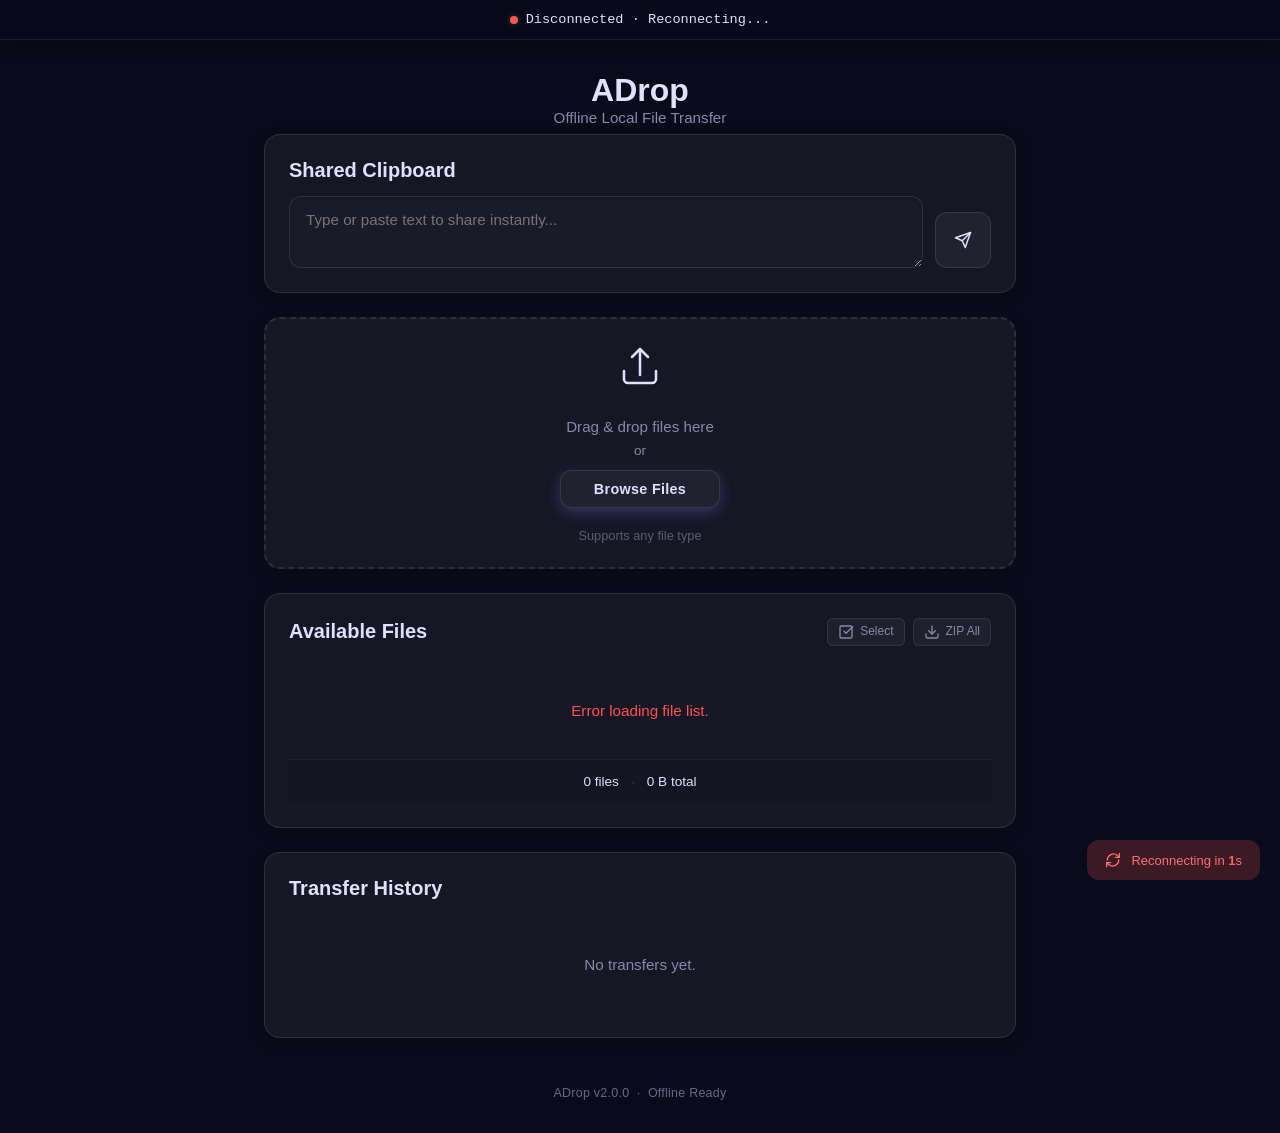
==== static/index.html @ 16bbd631 "🚀 ADrop v2.0.0 — Offline Local File Transfer Features: QR Code Connect, Smart Clipboard, Media Previ" ====
<!DOCTYPE html>
<html lang="en">
<head>
    <meta charset="UTF-8">
    <meta name="viewport" content="width=device-width, initial-scale=1.0, user-scalable=no">
    <meta name="description" content="Ultra-lightweight offline local file sharing between mobile and PC via Hotspot or USB Tethering.">
    <meta name="theme-color" content="#0a0a1a">
    <meta name="color-scheme" content="dark">
    <!-- V2 PWA Meta Tags (Task 3) -->
    <meta name="mobile-web-app-capable" content="yes">
    <meta name="apple-mobile-web-app-capable" content="yes">
    <meta name="apple-mobile-web-app-status-bar-style" content="black-translucent">
    <meta name="apple-mobile-web-app-title" content="ADrop">
    <link rel="icon" type="image/x-icon" href="/favicon.ico?v=2">
    <link rel="shortcut icon" type="image/x-icon" href="/favicon.ico?v=2">
    <link rel="icon" type="image/png" sizes="32x32" href="/static/logo.png?v=2">
    <link rel="manifest" href="/static/manifest.json">
    <link rel="apple-touch-icon" href="/static/logo.png?v=2">
    <title>ADrop - Offline File Transfer</title>
    <link rel="stylesheet" href="/static/style.css">
</head>
<body>

    <!-- Connection Status Bar -->
    <header class="status-bar" id="status-bar" role="status" aria-live="polite">
        <div class="status-bar-inner">
            <span class="status-dot" id="status-dot" aria-hidden="true"></span>
            <span class="status-text" id="status-text">Connecting...</span>
        </div>
    </header>

    <!-- Main Content -->
    <main class="container">

        <section class="header" aria-label="Application header">
            <h1 id="logo" style="cursor: pointer; user-select: none;">ADrop</h1>
            <p class="subtitle">Offline Local File Transfer</p>
        </section>

        <!-- Connection Card -->
        <section class="glass-card connection-card" id="connection-card" aria-label="Connection Info">
            <div class="connection-layout">
                <div class="qr-code-wrapper">
                    <img id="qr-code-img" src="/qr" alt="Scan to connect" class="qr-code-image">
                </div>
                <div class="connection-text-wrapper">
                    <h2>Connect Your Devices</h2>
                    <p class="connection-desc">Scan the QR code or enter the URL below on your mobile browser:</p>
                    <div class="connection-url-container">
                        <span class="connection-url" id="connection-url-text">Detecting IP...</span>
                        <button type="button" class="inline-copy-btn" id="copy-url-btn" title="Copy connection URL" aria-label="Copy connection URL">
                            <svg width="13" height="13" viewBox="0 0 24 24" fill="none" stroke="currentColor" stroke-width="2.5" stroke-linecap="round" stroke-linejoin="round"><rect width="14" height="14" x="8" y="8" rx="2" ry="2"/><path d="M4 16c-1.1 0-2-.9-2-2V4c0-1.1.9-2 2-2h10c1.1 0 2 .9 2 2"/></svg>
                            Copy
                        </button>
                    </div>
                </div>
            </div>
        </section>

        <!-- Clipboard Sharing Card -->
        <section class="glass-card clipboard-card" aria-label="Clipboard Sharing">
            <h2>Shared Clipboard</h2>
            <div class="clipboard-input-wrapper">
                <textarea id="clipboard-textarea" placeholder="Type or paste text to share instantly..."></textarea>
                <button id="clipboard-share-btn" class="glass-btn primary-btn" title="Share Text">
                    <svg width="18" height="18" viewBox="0 0 24 24" fill="none" stroke="currentColor" stroke-width="2" stroke-linecap="round" stroke-linejoin="round" class="lucide lucide-send"><line x1="22" y1="2" x2="11" y2="13"/><polygon points="22 2 15 22 11 13 2 9 22 2"/></svg>
                </button>
            </div>
            
            <!-- Shared Content Display -->
            <div id="shared-text-display-container" class="shared-text-container hidden">
                <div class="shared-text-header">
                    <span class="shared-text-title">Shared Text</span>
                    <div class="shared-text-actions">
                        <button id="clipboard-copy-btn" class="glass-btn secondary-btn compact-btn" title="Copy text to clipboard">
                            <svg width="14" height="14" viewBox="0 0 24 24" fill="none" stroke="currentColor" stroke-width="2" stroke-linecap="round" stroke-linejoin="round" class="lucide lucide-copy"><rect width="14" height="14" x="8" y="8" rx="2" ry="2"/><path d="M4 16c-1.1 0-2-.9-2-2V4c0-1.1.9-2 2-2h10c1.1 0 2 .9 2 2"/></svg> Copy
                        </button>
                        <button id="clipboard-clear-btn" class="glass-btn danger-btn compact-btn" title="Clear shared text">
                            <svg width="14" height="14" viewBox="0 0 24 24" fill="none" stroke="currentColor" stroke-width="2" stroke-linecap="round" stroke-linejoin="round" class="lucide lucide-trash-2"><path d="M3 6h18"/><path d="M19 6v14c0 1-1 2-2 2H7c-1 0-2-1-2-2V6"/><path d="M8 6V4c0-1 1-2 2-2h4c1 0 2 1 2 2v2"/><line x1="10" x2="10" y1="11" y2="17"/><line x1="14" x2="14" y1="11" y2="17"/></svg> Clear
                        </button>
                    </div>
                </div>
                <!-- Large text warning notice card -->
                <div id="clipboard-warning-card" class="warning-card hidden">
                    <svg width="20" height="20" viewBox="0 0 24 24" fill="none" stroke="currentColor" stroke-width="2.2" stroke-linecap="round" stroke-linejoin="round" class="warning-icon"><path d="m21.73 18-8-14a2 2 0 0 0-3.48 0l-8 14A2 2 0 0 0 4 21h16a2 2 0 0 0 1.73-3Z"/><line x1="12" y1="9" x2="12" y2="13"/><line x1="12" y1="17" x2="12.01" y2="17"/></svg>
                    <div class="warning-info">
                        <h4>Large Text Stream Guard</h4>
                        <p>This payload exceeds 50,000 characters. To prevent browser memory lag, text rendering has been paused.</p>
                        <div class="warning-actions">
                            <button id="clipboard-download-btn" class="glass-btn danger-btn">Download .txt</button>
                            <button id="clipboard-copy-anyway-btn" class="glass-btn secondary-btn">Copy Anyway</button>
                        </div>
                    </div>
                </div>
                <!-- Raw text display element -->
                <pre id="shared-text-content" class="shared-text-raw"></pre>
                
                <!-- Smart Chips Container -->
                <div id="smart-chips-container" class="smart-chips-wrapper hidden">
                    <span class="chips-title">Smart Actions:</span>
                    <div id="smart-chips-list" class="smart-chips-list"></div>
                </div>
            </div>
        </section>

        <!-- Upload Zone -->
        <section class="glass-card upload-zone" id="upload-zone"
                 role="button" tabindex="0"
                 aria-label="File upload area. Click or drag files here to upload.">
            <input type="file" id="file-input" class="hidden" multiple
                   aria-hidden="true" tabindex="-1">
            <div class="upload-icon" id="upload-icon" aria-hidden="true">
                <svg width="48" height="48" viewBox="0 0 48 48" fill="none" xmlns="http://www.w3.org/2000/svg">
                    <path d="M24 6L24 32" stroke="currentColor" stroke-width="2.5" stroke-linecap="round"/>
                    <path d="M16 14L24 6L32 14" stroke="currentColor" stroke-width="2.5" stroke-linecap="round" stroke-linejoin="round"/>
                    <path d="M8 28V36C8 38.2091 9.79086 40 12 40H36C38.2091 40 40 38.2091 40 36V28" stroke="currentColor" stroke-width="2.5" stroke-linecap="round"/>
                </svg>
            </div>
            <p class="upload-text" id="upload-text">Drag &amp; drop files here</p>
            <p class="upload-hint">or</p>
            <button type="button" class="glass-btn primary-btn upload-btn" id="browse-btn">Browse Files</button>
            <p class="upload-meta">Supports any file type</p>
        </section>

        <!-- Transfer Progress -->
        <section class="glass-card progress-section" id="progress-section"
                 role="progressbar" aria-label="File transfer progress"
                 aria-valuemin="0" aria-valuemax="100" aria-valuenow="0">
            <div class="progress-header">
                <span class="progress-filename" id="progress-filename">--</span>
                <span class="progress-percent" id="progress-percent">0%</span>
            </div>
            <div class="progress-bar-track">
                <div class="progress-bar-fill" id="progress-bar-fill"></div>
            </div>
            <div class="progress-stats">
                <span class="progress-stat" id="progress-transferred">0 B / 0 B</span>
                <span class="progress-stat-separator" aria-hidden="true"></span>
                <span class="progress-stat" id="progress-speed">--</span>
                <span class="progress-stat-separator" aria-hidden="true"></span>
                <span class="progress-stat" id="progress-eta">--</span>
            </div>
        </section>

        <!-- File Directory Table -->
        <section class="glass-card file-table-section" aria-label="Available files for download">
            <div class="file-table-header">
                <h2>Available Files</h2>
                <div class="file-table-actions">
                    <!-- Task 10: Multi-select toggle -->
                    <button type="button" class="glass-btn secondary-btn compact-btn" id="select-toggle-btn" title="Select multiple files">
                        <svg width="16" height="16" viewBox="0 0 24 24" fill="none" stroke="currentColor" stroke-width="2" stroke-linecap="round" stroke-linejoin="round"><rect x="3" y="3" width="18" height="18" rx="2"/><polyline points="9 11 12 14 22 4"/></svg>
                        Select
                    </button>
                    <!-- Task 9: Download All button -->
                    <button type="button" class="glass-btn secondary-btn compact-btn" id="download-all-btn" title="Download all files as ZIP">
                        <svg width="16" height="16" viewBox="0 0 24 24" fill="none" stroke="currentColor" stroke-width="2" stroke-linecap="round" stroke-linejoin="round"><path d="M21 15v4a2 2 0 0 1-2 2H5a2 2 0 0 1-2-2v-4"/><polyline points="7 10 12 15 17 10"/><line x1="12" x2="12" y1="15" y2="3"/></svg>
                        ZIP All
                    </button>
                </div>
            </div>
            <!-- Task 10: Multi-select action bar (hidden until active) -->
            <div class="multi-select-bar hidden" id="multi-select-bar">
                <span id="select-count-label">0 selected</span>
                <div class="multi-select-actions">
                    <button type="button" class="glass-btn secondary-btn compact-btn" id="select-all-btn">Select All</button>
                    <button type="button" class="glass-btn danger-btn compact-btn" id="delete-selected-btn">
                        <svg width="14" height="14" viewBox="0 0 24 24" fill="none" stroke="currentColor" stroke-width="2" stroke-linecap="round" stroke-linejoin="round"><path d="M3 6h18"/><path d="M19 6v14c0 1-1 2-2 2H7c-1 0-2-1-2-2V6"/><path d="M8 6V4c0-1 1-2 2-2h4c1 0 2 1 2 2v2"/></svg>
                        Delete Selected
                    </button>
                </div>
            </div>
            <ul class="file-list" id="file-list" role="list">
                <!-- V2: Skeleton loading placeholders (shown during initial load) -->
                <li class="file-item skeleton-item" aria-hidden="true">
                    <span class="file-icon skeleton-box"></span>
                    <div class="file-info"><span class="skeleton-line skeleton-line-long"></span><span class="skeleton-line skeleton-line-short"></span></div>
                    <span class="file-actions"><span class="skeleton-box skeleton-btn"></span><span class="skeleton-box skeleton-btn"></span></span>
                </li>
                <li class="file-item skeleton-item" aria-hidden="true">
                    <span class="file-icon skeleton-box"></span>
                    <div class="file-info"><span class="skeleton-line skeleton-line-long"></span><span class="skeleton-line skeleton-line-short"></span></div>
                    <span class="file-actions"><span class="skeleton-box skeleton-btn"></span><span class="skeleton-box skeleton-btn"></span></span>
                </li>
                <li class="file-item skeleton-item" aria-hidden="true">
                    <span class="file-icon skeleton-box"></span>
                    <div class="file-info"><span class="skeleton-line skeleton-line-long"></span><span class="skeleton-line skeleton-line-short"></span></div>
                    <span class="file-actions"><span class="skeleton-box skeleton-btn"></span><span class="skeleton-box skeleton-btn"></span></span>
                </li>
            </ul>
            <div class="file-list-footer" id="file-list-footer">
                <span id="file-count">0 files</span>
                <span class="footer-separator" aria-hidden="true"></span>
                <span id="file-total-size">0 B total</span>
            </div>
        </section>

        <!-- V2 Phase 4: Transfer History Dashboard (Task 8) -->
        <section class="glass-card transfer-history-section" aria-label="Transfer History">
            <div class="file-table-header">
                <h2>Transfer History</h2>
                <button type="button" class="glass-btn secondary-btn compact-btn hidden" id="clear-history-btn" title="Clear all transfer history">
                    Clear
                </button>
            </div>
            <ul class="history-list" id="transfer-history-list">
                <li class="empty-msg">No transfers yet.</li>
            </ul>
        </section>

        <footer class="footer">
            <p class="footer-text">ADrop v2.0.0 &nbsp;·&nbsp; Offline Ready</p>
        </footer>

    </main>

    <!-- Custom Confirm Modal -->
    <div id="confirm-modal" class="modal-overlay" role="dialog" aria-modal="true" aria-labelledby="confirm-title" aria-describedby="confirm-message">
        <div class="modal-content glass-card">
            <h3 id="confirm-title" class="modal-title">Confirm Action</h3>
            <p id="confirm-message" class="modal-message">Are you sure you want to proceed?</p>
            <div class="modal-actions">
                <button id="confirm-cancel" class="glass-btn secondary-btn">Cancel</button>
                <button id="confirm-ok" class="glass-btn danger-btn">Confirm</button>
            </div>
        </div>
    </div>

    <!-- V2 Phase 3: File Preview Modal (Tasks 4, 5, 6) -->
    <div id="preview-modal" class="modal-overlay" role="dialog" aria-modal="true" aria-labelledby="preview-title">
        <div class="modal-content glass-card preview-card">
            <div class="preview-header">
                <span class="preview-filename" id="preview-title">--</span>
                <div class="preview-header-actions">
                    <button id="preview-download-btn" class="glass-btn secondary-btn compact-btn" title="Download file">
                        <svg width="14" height="14" viewBox="0 0 24 24" fill="none" stroke="currentColor" stroke-width="2" stroke-linecap="round" stroke-linejoin="round"><path d="M21 15v4a2 2 0 0 1-2 2H5a2 2 0 0 1-2-2v-4"/><polyline points="7 10 12 15 17 10"/><line x1="12" x2="12" y1="15" y2="3"/></svg>
                        Download
                    </button>
                    <button id="preview-close-btn" class="glass-btn secondary-btn compact-btn" aria-label="Close preview">
                        <svg width="16" height="16" viewBox="0 0 24 24" fill="none" stroke="currentColor" stroke-width="2" stroke-linecap="round" stroke-linejoin="round"><line x1="18" y1="6" x2="6" y2="18"/><line x1="6" y1="6" x2="18" y2="18"/></svg>
                    </button>
                </div>
            </div>
            <div class="preview-body" id="preview-body">
                <!-- Content injected by JS depending on file type -->
            </div>
        </div>
    </div>

    <!-- Developer Credit Modal (Easter Egg) -->
    <div id="credits-modal" class="modal-overlay" role="dialog" aria-modal="true" aria-labelledby="credits-title" aria-describedby="credits-desc">
        <div class="modal-content glass-card credits-card">
            <button type="button" id="credits-close" class="credits-close-btn" aria-label="Close" title="Close modal">
                <svg width="14" height="14" viewBox="0 0 24 24" fill="none" stroke="currentColor" stroke-width="2.5" stroke-linecap="round" stroke-linejoin="round"><line x1="18" y1="6" x2="6" y2="18"/><line x1="6" y1="6" x2="18" y2="18"/></svg>
            </button>
            <div class="credits-header">
                <div class="credits-logo-wrapper">
                    <img src="/static/logo.png?v=2" class="credits-logo-img" alt="ADrop Logo">
                </div>
                <h3 id="credits-title" class="modal-title credits-modal-title">System Diagnostics</h3>
                <span class="credits-version-tag">ADrop Core Engine</span>
            </div>
            
            <div class="metrics-grid" id="credits-desc">
                <div class="metric-item">
                    <span class="metric-label">Server Port</span>
                    <span class="metric-value" id="term-port">8080</span>
                </div>
                <div class="metric-item">
                    <span class="metric-label">Engine State</span>
                    <span class="metric-value" id="term-stream">Ready</span>
                </div>
                <div class="metric-item">
                    <span class="metric-label">Active Sharing</span>
                    <span class="metric-value" id="term-active">0 Streams</span>
                </div>
                <div class="metric-item">
                    <span class="metric-label">Device Link</span>
                    <span class="metric-value" id="term-ws">Connected</span>
                </div>
            </div>
            
            <div class="developer-profile-card">
                <span class="developer-label">DESIGNED &amp; DEVELOPED BY</span>
                <div class="developer-identity">
                    <span class="developer-name">Aman</span>
                </div>
                
                <div class="credits-socials">
                    <a href="https://github.com/BeginnerAman" target="_blank" rel="noopener noreferrer" class="social-icon" title="GitHub (BeginnerAman)">
                        <svg width="18" height="18" viewBox="0 0 24 24" fill="none" stroke="currentColor" stroke-width="2" stroke-linecap="round" stroke-linejoin="round" class="lucide lucide-github"><path d="M15 22v-4a4.8 4.8 0 0 0-1-3.5c3 0 6-2 6-5.5.08-1.25-.27-2.48-1-3.5.28-1.15.28-2.35 0-3.5 0 0-1 0-3 1.5-2.64-.5-5.36-.5-8 0C6 2 5 2 5 2c-.3 1.15-.3 2.35 0 3.5A5.403 5.403 0 0 0 4 9c0 3.5 3 5.5 6 5.5-.39.49-.68 1.05-.85 1.65-.17.6-.22 1.23-.15 1.85v4"/><path d="M9 18c-4.51 2-5-2-7-2"/></svg>
                    </a>
                    <a href="https://www.linkedin.com/in/amanv-data" target="_blank" rel="noopener noreferrer" class="social-icon" title="LinkedIn (amanv-data)">
                        <svg width="18" height="18" viewBox="0 0 24 24" fill="none" stroke="currentColor" stroke-width="2" stroke-linecap="round" stroke-linejoin="round" class="lucide lucide-linkedin"><path d="M16 8a6 6 0 0 1 6 6v7h-4v-7a2 2 0 0 0-2-2 2 2 0 0 0-2 2v7h-4v-7a6 6 0 0 1 6-6z"/><rect width="4" height="12" x="2" y="9"/><circle cx="4" cy="4" r="2"/></svg>
                    </a>
                    <a href="https://www.instagram.com/amanvishwakarma0027" target="_blank" rel="noopener noreferrer" class="social-icon" title="Instagram (@amanvishwakarma0027)">
                        <svg width="18" height="18" viewBox="0 0 24 24" fill="none" stroke="currentColor" stroke-width="2" stroke-linecap="round" stroke-linejoin="round" class="lucide lucide-instagram"><rect width="20" height="20" x="2" y="2" rx="5" ry="5"/><path d="M16 11.37A4 4 0 1 1 12.63 8 4 4 0 0 1 16 11.37z"/><line x1="17.5" x2="17.51" y1="6.5" y2="6.5"/></svg>
                    </a>
                </div>
            </div>
        </div>
    </div>

    <script src="/static/app.js"></script>
</body>
</html>
---- static/style.css ----
:root {
    /* Background Gradient */
    --bg-primary: #0a0a1a;
    --bg-secondary: #1a1a2e;
    --bg-accent: #16213e;
    /* Glass Surfaces */
    --glass-bg: rgba(255, 255, 255, 0.05);
    --glass-border: rgba(255, 255, 255, 0.1);
    --glass-hover: rgba(255, 255, 255, 0.08);
    --glass-active: rgba(255, 255, 255, 0.12);
    /* Text */
    --text-primary: #e0e0ff;
    --text-secondary: #8888aa;
    --text-accent: #7c83ff;
    /* Status */
    --color-success: #00e676;
    --color-progress: #448aff;
    --color-error: #ff5252;
    --color-warning: #ffab40;
    /* Glow */
    --glow-primary: rgba(124, 131, 255, 0.3);
    --glow-success: rgba(0, 230, 118, 0.3);
    /* Accent (shared across themes) */
    --accent: #7c83ff;
    --accent-hover: #9399ff;
    /* Fonts */
    --font-primary: -apple-system, BlinkMacSystemFont, 'Segoe UI', Roboto, 'Helvetica Neue', Arial, sans-serif;
    --font-mono: 'SF Mono', 'Cascadia Code', 'Fira Code', 'Consolas', monospace;
}

/* Light theme + theme toggle removed per user request (dark-only) */

.header {
    position: relative;
}

/* ── V2 Phase 4 Task 3: PIN Modal ───────────────────────────── */
.pin-modal {
    z-index: 10000;  /* Above everything else */
}

.pin-card {
    max-width: 360px;
    width: 100%;
    text-align: center;
    padding: 36px 32px;
}

.pin-header {
    display: flex;
    flex-direction: column;
    align-items: center;
    gap: 12px;
    margin-bottom: 24px;
}

.pin-lock-icon {
    width: 64px;
    height: 64px;
    border-radius: 50%;
    background: rgba(124,131,255,0.12);
    border: 2px solid rgba(124,131,255,0.3);
    display: flex;
    align-items: center;
    justify-content: center;
    color: var(--accent);
}

.pin-subtitle {
    font-size: 13px;
    color: var(--text-secondary);
    line-height: 1.5;
    max-width: 260px;
}

.pin-input-group {
    display: flex;
    flex-direction: column;
    align-items: center;
    gap: 8px;
    margin-bottom: 20px;
}

.pin-input {
    width: 100%;
    padding: 12px 16px;
    background: var(--glass-bg);
    border: 1px solid var(--glass-border);
    border-radius: 12px;
    color: var(--text-primary);
    font-size: 18px;
    letter-spacing: 4px;
    text-align: center;
    outline: none;
    transition: border-color 0.2s, box-shadow 0.2s;
    font-family: var(--font-mono);
}

.pin-input:focus {
    border-color: var(--accent);
    box-shadow: 0 0 0 3px rgba(124,131,255,0.15);
}

.pin-error {
    font-size: 12px;
    color: var(--color-error);
    margin-top: 4px;
}

/* ── V2 Phase 4 Task 8: Transfer History Dashboard ──────────── */
.transfer-history-section {
    margin-top: 8px;
}

.history-list {
    list-style: none;
    padding: 0;
    margin: 0;
    display: flex;
    flex-direction: column;
    gap: 4px;
}

.history-item {
    display: flex;
    align-items: center;
    gap: 10px;
    padding: 10px 14px;
    background: var(--glass-bg);
    border: 1px solid var(--glass-border);
    border-radius: 10px;
    transition: background 0.15s;
    contain: content;
}

.history-item:hover {
    background: var(--glass-hover);
}

.history-status {
    font-size: 16px;
    flex-shrink: 0;
    line-height: 1;
}

.history-info {
    flex: 1;
    min-width: 0;
    display: flex;
    flex-direction: column;
    gap: 2px;
}

.history-name {
    font-size: 13px;
    font-weight: 600;
    color: var(--text-primary);
    white-space: nowrap;
    overflow: hidden;
    text-overflow: ellipsis;
}

.history-meta {
    font-size: 11px;
    color: var(--text-secondary);
}

.history-time {
    font-size: 11px;
    color: var(--text-secondary);
    flex-shrink: 0;
    font-family: var(--font-mono);
}

.history-delete-btn {
    background: none;
    border: none;
    cursor: pointer;
    width: 28px !important;
    height: 28px !important;
    min-width: 28px !important;
    min-height: 28px !important;
    max-height: 28px !important;
    border-radius: 50% !important;
    color: var(--text-secondary);
    display: inline-flex !important;
    align-items: center !important;
    justify-content: center !important;
    align-self: center !important;
    opacity: 0.6;
    transition: opacity 0.15s, color 0.15s, background 0.15s;
    flex-shrink: 0 !important;
    margin-left: auto;
    padding: 0 !important;
    -webkit-tap-highlight-color: transparent !important;
}

.history-delete-btn svg {
    pointer-events: none;
}

.history-delete-btn:hover, .history-delete-btn:active {
    opacity: 1;
    color: var(--color-error);
    background: rgba(255, 82, 82, 0.25) !important;
}

/* ── V2 Phase 4 Task 9: Share Button ────────────────────────── */
.share-btn {
    background: none;
    border: none;
    cursor: pointer;
    padding: 6px;
    border-radius: 6px;
    color: var(--text-accent);
    line-height: 0;
    transition: color 0.15s, background 0.15s;
}

.share-btn:hover {
    color: var(--color-progress);
    background: var(--glass-hover);
}

/* ── V2 Phase 4: Primary action button (used in PIN modal) ──── */
.primary-btn {
    background: var(--accent);
    color: #fff;
    border: none;
    padding: 12px 32px;
    border-radius: 12px;
    font-size: 15px;
    font-weight: 600;
    cursor: pointer;
    width: 100%;
    transition: background 0.2s, transform 0.1s;
}

.primary-btn:hover {
    background: var(--accent-hover);
}

.primary-btn:active {
    transform: scale(0.98);
}

.primary-btn:disabled {
    opacity: 0.6;
    cursor: not-allowed;
}

/* 1. Reset & Base */
*, *::before, *::after {
    box-sizing: border-box;
    margin: 0;
    padding: 0;
    -webkit-tap-highlight-color: transparent !important;
}

html {
    background-color: var(--bg-primary);
    scroll-behavior: smooth;
    width: 100%;
    height: 100%;
}

body {
    font-family: var(--font-primary);
    background-color: var(--bg-primary);
    color: var(--text-primary);
    min-height: 100vh;
    position: relative;
    overflow-x: hidden;
}

/* Static gradient background — no animation for zero GPU overhead */
body::before {
    content: "";
    position: fixed;
    top: 0;
    left: 0;
    width: 100vw;
    height: 120vh;
    z-index: -1;
    background: linear-gradient(135deg, var(--bg-primary) 0%, var(--bg-secondary) 50%, var(--bg-accent) 100%);
    pointer-events: none;
}

/* 2. Typography */
h1 { font-size: 2rem; font-weight: 700; }
h2 { font-size: 1.25rem; font-weight: 600; }
body { font-size: 0.95rem; font-weight: 400; }
small, .caption { font-size: 0.8rem; font-weight: 400; }
code, .mono { font-family: var(--font-mono); font-size: 0.85rem; font-weight: 400; }

/* 3. Layout Container */
.container {
    max-width: 800px;
    margin: 0 auto;
    padding: 0 24px;
}

/* 4. Connection Status Bar */
.status-bar {
    position: sticky;
    top: 0;
    z-index: 100;
    width: 100%;
    background: rgba(10, 10, 26, 0.75);
    backdrop-filter: blur(12px);
    -webkit-backdrop-filter: blur(12px);
    contain: paint;
    border-bottom: 1px solid rgba(255, 255, 255, 0.08);
    box-shadow: 0 4px 20px rgba(0, 0, 0, 0.25);
    padding: 12px 24px;
}

.status-bar-inner {
    display: flex;
    flex-direction: row;
    align-items: center;
    justify-content: center;
    gap: 8px;
}

.status-dot {
    width: 8px;
    height: 8px;
    border-radius: 50%;
    background-color: var(--color-success);
    box-shadow: 0 0 6px var(--glow-success);
}

.status-bar.disconnected .status-dot {
    background-color: var(--color-error);
}

.status-text {
    font-family: var(--font-mono);
    font-size: 0.85rem;
}

/* 5. Header Section */
.header {
    text-align: center;
    padding: 32px 0 8px;
}

#logo {
    cursor: pointer;
    user-select: none;
    -webkit-user-select: none;
    -webkit-touch-callout: none;
    -webkit-tap-highlight-color: transparent !important;
    transition: transform 0.15s cubic-bezier(0.34, 1.56, 0.64, 1), opacity 0.15s ease;
    display: inline-block;
}

#logo:active {
    transform: scale(0.94);
    opacity: 0.85;
}

.header .subtitle {
    font-size: 0.95rem;
    color: var(--text-secondary);
}

/* 6. Glass Card */
.glass-card {
    background: var(--glass-bg);
    border: 1px solid var(--glass-border);
    border-radius: 16px;
    box-shadow: 0 4px 16px rgba(0,0,0,0.15);
    transition: border-color 0.2s;
    padding: 24px;
    margin-bottom: 24px;
}

/* 7. Upload Zone */
.upload-zone {
    min-height: 200px;
    border: 2px dashed var(--glass-border);
    border-radius: 16px;
    display: flex;
    flex-direction: column;
    align-items: center;
    justify-content: center;
    gap: 16px;
    cursor: pointer;
    text-align: center;
    transition: border-color 0.2s, background 0.2s;
}

.upload-zone.drag-over {
    border-style: solid;
    border-color: var(--color-progress);
    background: var(--glass-hover);
    animation: dragPulse 2s infinite;
}

.upload-zone.drag-over .upload-icon {
    transform: scale(1.1);
}

.upload-icon {
    font-size: 3rem;
    transition: transform 0.3s;
}

.upload-text {
    font-size: 0.95rem;
    color: var(--text-secondary);
}

.upload-btn {
    width: auto !important;
    min-width: 160px;
    max-width: 220px;
    padding: 10px 24px;
    border-radius: 50px;
    font-size: 0.9rem;
    font-weight: 600;
    letter-spacing: 0.3px;
    box-shadow: 0 4px 14px rgba(124, 131, 255, 0.3);
    margin: 4px auto;
    display: inline-flex;
    align-items: center;
    justify-content: center;
}

.upload-hint {
    font-size: 0.85rem;
    color: var(--text-secondary);
    margin: -8px 0;
}

.upload-meta {
    font-size: 0.8rem;
    color: var(--text-secondary);
    opacity: 0.6;
}

.upload-zone.has-file .upload-icon {
    font-size: 2rem;
}

/* 8. Progress Section */
.progress-section {
    display: none;
}

.progress-section.active {
    display: block;
}

.progress-header {
    display: flex;
    flex-direction: row;
    justify-content: space-between;
    margin-bottom: 12px;
}

.progress-filename {
    font-size: 0.95rem;
    text-overflow: ellipsis;
    white-space: nowrap;
    overflow: hidden;
    max-width: 60%;
}

.progress-bar-track {
    height: 8px;
    background: rgba(255,255,255,0.05);
    border-radius: 4px;
    overflow: hidden;
    position: relative;
}

.progress-bar-fill {
    height: 100%;
    border-radius: 4px;
    background: linear-gradient(90deg, var(--color-progress), #64b5f6);
    width: 0%;
    transition: width 0.2s ease;
    position: relative;
}

.progress-bar-fill::after {
    content: '';
    position: absolute;
    top: 0;
    left: 0;
    right: 0;
    bottom: 0;
    background: linear-gradient(90deg, transparent, rgba(255,255,255,0.2), transparent);
    animation: shimmer 2s linear infinite;
}

.progress-bar-fill.complete {
    background: linear-gradient(90deg, var(--color-success), #00b35c);
}

.progress-bar-fill.error {
    background: var(--color-error);
}

.progress-stats {
    display: flex;
    flex-direction: row;
    gap: 16px;
    margin-top: 12px;
    font-size: 0.8rem;
    font-family: var(--font-mono);
    color: var(--text-secondary);
}

.progress-section.complete {
    border: 1px solid var(--color-success);
    box-shadow: 0 0 12px var(--glow-success);
}

.progress-section.error {
    animation: shake 0.4s;
}

/* 9. File Table */
.file-table-header {
    display: flex;
    flex-direction: row;
    justify-content: space-between;
    align-items: center;
    margin-bottom: 16px;
    gap: 12px;
}

.file-table-actions {
    display: flex;
    align-items: center;
    gap: 8px;
    flex-wrap: nowrap;
    flex-shrink: 0;
}

.compact-btn {
    padding: 6px 12px;
    font-size: 0.8rem;
    white-space: nowrap !important;
    flex-shrink: 0;
    display: inline-flex;
    align-items: center;
    gap: 6px;
    line-height: 1.2;
}

.refresh-btn {
    width: 34px;
    height: 34px;
    min-width: 34px;
    border-radius: 10px;
    display: inline-flex;
    align-items: center;
    justify-content: center;
    padding: 0;
    flex-shrink: 0;
}

.refresh-btn svg, .refresh-icon {
    width: 16px;
    height: 16px;
    flex-shrink: 0;
    display: block;
}

.refresh-btn.spinning svg {
    animation: spin 0.6s ease-in-out infinite;
}

.file-list {
    list-style: none;
}

.file-item {
    display: flex;
    flex-direction: row;
    align-items: center;
    padding: 14px 16px;
    border-bottom: 1px solid rgba(255,255,255,0.05);
    transition: background 0.2s;
    gap: 16px;
    contain: content;  /* V2: Isolates paint/layout — huge perf win for large lists */
}

.file-item:hover {
    background: var(--glass-hover);
}

.file-icon {
    flex-shrink: 0;
    width: 38px;
    height: 38px;
    display: flex;
    align-items: center;
    justify-content: center;
    background: rgba(255, 255, 255, 0.02);
    border: 1px solid var(--glass-border);
    border-radius: 8px;
    color: var(--text-accent);
}

.file-info {
    flex: 1;
    min-width: 0; /* Essential for text-overflow ellipsis to function inside nested flexboxes */
    display: flex;
    flex-direction: column;
    gap: 4px;
}

.file-name {
    font-size: 0.95rem;
    font-weight: 500;
    color: var(--text-primary);
    text-overflow: ellipsis;
    white-space: nowrap;
    overflow: hidden;
}

.file-meta {
    display: flex;
    flex-direction: row;
    align-items: center;
    gap: 6px;
    font-size: 0.8rem;
    color: var(--text-secondary);
}

.meta-separator {
    color: var(--text-secondary);
    opacity: 0.4;
}

.file-download, .download-btn {
    padding: 8px 16px;
    border-radius: 10px;
    font-size: 0.8rem;
    background: var(--glass-bg);
    border: 1px solid var(--glass-border);
    color: var(--text-primary);
    cursor: pointer;
    transition: background 0.15s, border-color 0.15s;
    min-height: 36px;
    display: inline-flex;
    align-items: center;
    justify-content: center;
}

.file-download:hover, .download-btn:hover {
    box-shadow: 0 0 12px var(--glow-primary);
    background: var(--glass-hover);
}

.file-size {
    font-size: 0.8rem;
    color: var(--text-secondary);
    font-family: var(--font-mono);
    white-space: nowrap;
    flex-shrink: 0;
}

.file-date {
    font-size: 0.75rem;
    color: var(--text-secondary);
    white-space: nowrap;
    flex-shrink: 0;
}

.file-actions {
    display: flex;
    flex-direction: row;
    align-items: center;
    gap: 8px;
    flex-shrink: 0;
    margin-left: auto;
}

.file-list-empty, .empty-msg {
    text-align: center;
    padding: 40px;
    color: var(--text-secondary);
    font-size: 0.95rem;
    list-style: none;
}

.error-msg {
    text-align: center;
    padding: 40px;
    color: var(--color-error);
    font-size: 0.95rem;
    list-style: none;
}

.file-download:hover {
    box-shadow: 0 0 12px var(--glow-primary);
}

.file-list-empty {
    text-align: center;
    padding: 40px;
    color: var(--text-secondary);
    font-size: 0.95rem;
}

.file-list-footer {
    display: flex;
    justify-content: center;
    align-items: center;
    gap: 8px;
    padding: 14px 16px;
    font-size: 0.85rem;
    color: var(--text-secondary);
    border-top: 1px solid rgba(255,255,255,0.05);
    background: rgba(0, 0, 0, 0.08);
}

.file-list-footer span {
    color: var(--text-primary);
    font-weight: 500;
}

.file-list-footer span.footer-separator {
    color: var(--text-secondary);
    opacity: 0.4;
    display: inline-block;
    margin: 0 4px;
}

.footer-separator::before, .progress-stat-separator::before {
    content: '\00B7';
}

/* 10. Footer Section */
.footer {
    text-align: center;
    padding: 24px 0 32px;
    margin-top: 16px;
    user-select: none;
}

.footer-text {
    font-size: 0.78rem;
    color: var(--text-secondary);
    opacity: 0.75;
    letter-spacing: 0.02em;
}

/* 11. Glass Button Base */
.glass-btn {
    background: var(--glass-bg);
    border: 1px solid var(--glass-border);
    border-radius: 12px;
    color: var(--text-primary);
    padding: 10px 20px;
    cursor: pointer;
    transition: background 0.15s, border-color 0.15s;
    font-family: inherit;
    font-size: 0.9rem;
    display: inline-flex;
    align-items: center;
    justify-content: center;
}

.glass-btn:hover {
    background: var(--glass-hover);
    box-shadow: 0 0 20px var(--glow-primary);
}

.glass-btn:active {
    background: var(--glass-active);
    transform: scale(0.98);
}

.glass-btn:focus-visible, a:focus-visible, button:focus-visible, input:focus-visible {
    outline: 2px solid var(--text-accent);
    outline-offset: 2px;
}

/* 12. Animations */
/* gradientShift and pulse keyframes removed — V2 uses static gradient + glow for zero GPU overhead */

@keyframes shimmer {
    0% { transform: translateX(-100%); }
    100% { transform: translateX(100%); }
}

@keyframes spin {
    0% { transform: rotate(0deg); }
    100% { transform: rotate(360deg); }
}

@keyframes shake {
    0%, 100% { transform: translateX(0); }
    20%, 60% { transform: translateX(-5px); }
    40%, 80% { transform: translateX(5px); }
}

@keyframes fadeIn {
    from { opacity: 0; transform: translateY(10px); }
    to { opacity: 1; transform: translateY(0); }
}

@keyframes successPulse {
    0% { box-shadow: 0 0 0 0 var(--glow-success); }
    70% { box-shadow: 0 0 0 12px transparent; }
    100% { box-shadow: 0 0 0 0 transparent; }
}

@keyframes dragPulse {
    0%, 100% { border-color: var(--color-progress); }
    50% { border-color: var(--text-accent); }
}

/* 13. Utility Classes */
.hidden {
    display: none !important;
}

.fade-in {
    animation: fadeIn 0.3s ease-out;
}

/* 14. Accessibility */
@media (prefers-reduced-motion: reduce) {
    *, *::before, *::after {
        animation-duration: 0.01ms !important;
        transition-duration: 0.01ms !important;
        animation-iteration-count: 1 !important;
        scroll-behavior: auto !important;
    }
}

/* 15. Responsive */
@media (max-width: 768px) {
    .container {
        padding: 0 16px;
    }
    
    .upload-zone {
        min-height: 160px;
    }
    
    .progress-stats {
        flex-wrap: wrap;
    }
    
    .file-item {
        flex-wrap: wrap;
        gap: 8px;
    }
    
    .file-info {
        width: 100%;
        margin-bottom: 4px;
    }
    
    .file-meta {
        display: block;
    }
    
    .file-download {
        width: 100%;
    }
    
    .glass-btn, button, .upload-btn, .file-download {
        min-height: 44px;
    }
}

/* 16. Connection Card & Deletion Styles */
.connection-layout {
    display: flex;
    flex-direction: row;
    align-items: center;
    justify-content: center;
    gap: 24px;
}

.qr-code-wrapper {
    background: rgba(255, 255, 255, 0.95);
    padding: 12px;
    border-radius: 12px;
    display: inline-flex;
    align-items: center;
    justify-content: center;
    box-shadow: 0 4px 16px rgba(0, 0, 0, 0.2);
    flex-shrink: 0;
}

.qr-code-image {
    width: 130px;
    height: 130px;
    display: block;
}

.connection-text-wrapper {
    flex: 1;
    display: flex;
    flex-direction: column;
    gap: 10px;
    align-items: flex-start;
}

.connection-desc {
    font-size: 0.9rem;
    color: var(--text-secondary);
}

.connection-url-container {
    display: inline-flex;
    align-items: center;
    gap: 12px;
    background: rgba(255, 255, 255, 0.03);
    border: 1px solid rgba(255, 255, 255, 0.12);
    padding: 5px 5px 5px 16px;
    border-radius: 50px;
    box-shadow: inset 0 1px 0 rgba(255, 255, 255, 0.05);
    max-width: 100%;
    width: fit-content;
    align-self: flex-start;
}

.connection-url {
    font-family: var(--font-mono);
    font-size: 0.98rem;
    font-weight: 600;
    color: var(--text-accent);
    word-break: break-all;
    user-select: all;
}

.inline-copy-btn {
    background: rgba(124, 131, 255, 0.12);
    border: 1px solid rgba(124, 131, 255, 0.25);
    color: var(--text-accent);
    cursor: pointer;
    padding: 6px 14px;
    border-radius: 50px;
    display: inline-flex;
    align-items: center;
    gap: 6px;
    font-size: 0.8rem;
    font-weight: 600;
    transition: background 0.15s, border-color 0.15s, color 0.15s, transform 0.1s;
    line-height: 1;
    flex-shrink: 0;
}

.inline-copy-btn:hover {
    background: rgba(124, 131, 255, 0.25);
    border-color: var(--text-accent);
    color: #ffffff;
    box-shadow: 0 0 12px rgba(124, 131, 255, 0.3);
}

.inline-copy-btn:active {
    transform: scale(0.95);
}

/* Delete Button */
.delete-btn {
    padding: 8px 14px;
    border-radius: 10px;
    font-size: 0.8rem;
    background: rgba(255, 82, 82, 0.1);
    border: 1px solid rgba(255, 82, 82, 0.2);
    color: #ff8a8a;
    cursor: pointer;
    transition: background 0.15s, border-color 0.15s;
    min-height: 36px;
    display: inline-flex;
    align-items: center;
    justify-content: center;
    margin-left: 8px;
}

.delete-btn:hover {
    background: rgba(255, 82, 82, 0.2);
    border-color: rgba(255, 82, 82, 0.5);
    box-shadow: 0 0 12px rgba(255, 82, 82, 0.25);
    color: #ff5252;
}

/* Responsive adjustment for connection card and file item buttons */
@media (max-width: 768px) {
    #connection-card {
        display: none !important;
    }

    .connection-layout {
        flex-direction: column;
        text-align: center;
        gap: 16px;
    }
    
    .connection-text-wrapper {
        align-items: center;
    }

    .file-info {
        width: calc(100% - 54px); /* 100% minus icon (38px) and gap (16px) */
        flex: none;
    }
    
    .file-actions {
        width: 100%;
        display: flex;
        flex-direction: row;
        justify-content: flex-end;
        margin-top: 8px;
        gap: 8px;
    }
    
    .download-btn, .delete-btn {
        flex: 1;
        max-width: 120px;
        min-height: 40px;
        margin: 0 !important;
    }
}

/* 17. Custom Confirm Modal Styles */
body.modal-open {
    overflow: hidden !important;
    touch-action: none;
}

.modal-overlay {
    position: fixed;
    top: 0;
    left: 0;
    right: 0;
    bottom: 0;
    inset: 0;
    width: 100vw;
    height: 100dvh;
    min-height: 100vh;
    background: rgba(6, 7, 14, 0.65);
    backdrop-filter: blur(8px);
    -webkit-backdrop-filter: blur(8px);
    display: flex;
    align-items: center;
    justify-content: center;
    z-index: 1000;
    opacity: 0;
    pointer-events: none;
    transition: opacity 0.25s ease;
    overscroll-behavior: contain;
}

.modal-overlay.active {
    opacity: 1;
    pointer-events: auto;
}

.modal-overlay.exiting-fullscreen {
    backdrop-filter: none !important;
    -webkit-backdrop-filter: none !important;
}

.modal-content {
    width: 90%;
    max-width: 440px;
    padding: 24px;
    border-radius: 16px;
    background: rgba(22, 22, 42, 0.85);
    backdrop-filter: blur(16px);
    -webkit-backdrop-filter: blur(16px);
    border: 1px solid rgba(255, 255, 255, 0.12);
    transform: scale(0.9);
    transition: transform 0.3s cubic-bezier(0.34, 1.56, 0.64, 1);
    box-shadow: 0 20px 50px rgba(0, 0, 0, 0.5);
    text-align: center;
}

.modal-overlay.active .modal-content {
    transform: scale(1);
}

.modal-title {
    font-size: 1.25rem;
    font-weight: 600;
    color: var(--text-primary);
    margin-bottom: 12px;
}

.modal-message {
    font-size: 0.95rem;
    color: var(--text-secondary);
    line-height: 1.5;
    margin-bottom: 24px;
    word-wrap: break-word;
    word-break: normal;
    overflow-wrap: anywhere;
}

.modal-actions {
    display: flex;
    justify-content: center;
    gap: 12px;
}

.modal-actions button {
    flex: 1;
    max-width: 130px;
}

.secondary-btn {
    background: rgba(255, 255, 255, 0.04);
    border: 1px solid var(--glass-border);
    color: var(--text-secondary);
}

.secondary-btn:hover {
    background: rgba(255, 255, 255, 0.1);
    color: var(--text-primary);
}

.danger-btn {
    background: rgba(255, 82, 82, 0.1);
    border: 1px solid rgba(255, 82, 82, 0.2);
    color: #ff8a8a;
}

.danger-btn:hover {
    background: rgba(255, 82, 82, 0.25);
    border-color: rgba(255, 82, 82, 0.6);
    box-shadow: 0 0 12px rgba(255, 82, 82, 0.25);
    color: #ff5252;
}

/* 18. Clipboard Sharing Card & Textarea Panel */
.clipboard-card {
    margin-bottom: 24px;
}

.clipboard-input-wrapper {
    display: flex;
    flex-direction: row;
    gap: 12px;
    align-items: flex-end;
    margin-top: 14px;
}

#clipboard-textarea {
    flex: 1;
    min-height: 56px;
    max-height: 180px;
    background: rgba(255, 255, 255, 0.02);
    border: 1px solid var(--glass-border);
    border-radius: 12px;
    padding: 12px 16px;
    color: var(--text-primary);
    font-family: inherit;
    font-size: 0.95rem;
    line-height: 1.5;
    resize: vertical;
    outline: none;
    transition: border-color 0.2s;
    box-shadow: inset 0 2px 4px rgba(0, 0, 0, 0.1);
}

#clipboard-textarea:focus {
    background: rgba(255, 255, 255, 0.04);
    border-color: var(--text-accent);
    box-shadow: 0 0 8px rgba(100, 180, 255, 0.25), inset 0 2px 4px rgba(0, 0, 0, 0.1);
}

#clipboard-share-btn {
    height: 56px;
    width: 56px;
    min-height: 56px;
    display: inline-flex;
    align-items: center;
    justify-content: center;
    padding: 0;
    border-radius: 12px;
    flex-shrink: 0;
}

/* Shared Content Display Container */
.shared-text-container {
    margin-top: 20px;
    background: rgba(0, 0, 0, 0.12);
    border: 1px solid rgba(255, 255, 255, 0.03);
    border-radius: 12px;
    padding: 16px;
    box-shadow: inset 0 1px 0 rgba(255, 255, 255, 0.02);
}

.shared-text-header {
    display: flex;
    justify-content: space-between;
    align-items: center;
    margin-bottom: 12px;
}

.shared-text-actions {
    display: flex;
    flex-direction: row;
    gap: 8px;
    align-items: center;
}

.shared-text-title {
    font-size: 0.85rem;
    font-weight: 600;
    text-transform: uppercase;
    letter-spacing: 0.05em;
    color: var(--text-accent);
}

.compact-btn {
    padding: 4px 10px;
    min-height: 28px;
    font-size: 0.75rem;
    border-radius: 6px;
    display: inline-flex;
    align-items: center;
    gap: 6px;
}

.shared-text-raw {
    font-family: var(--font-mono);
    font-size: 0.9rem;
    color: var(--text-primary);
    background: rgba(255, 255, 255, 0.01);
    border: 1px solid rgba(255, 255, 255, 0.02);
    border-radius: 8px;
    padding: 12px 16px;
    max-height: 250px;
    overflow-y: auto;
    white-space: pre-wrap;
    word-break: break-all;
    line-height: 1.6;
}

/* Large Text Notice Card (Switcher Guard) */
.warning-card {
    background: rgba(255, 152, 0, 0.06);
    border: 1px solid rgba(255, 152, 0, 0.2);
    border-radius: 12px;
    padding: 16px;
    display: flex;
    flex-direction: row;
    gap: 16px;
    align-items: flex-start;
    text-align: left;
    margin-bottom: 12px;
}

.warning-icon {
    color: #ffb74d;
    flex-shrink: 0;
    margin-top: 2px;
}

.warning-info {
    flex: 1;
}

.warning-info h4 {
    font-size: 0.95rem;
    font-weight: 600;
    color: #ffd54f;
    margin-bottom: 6px;
}

.warning-info p {
    font-size: 0.85rem;
    color: var(--text-secondary);
    line-height: 1.4;
    margin-bottom: 12px;
}

.warning-actions {
    display: flex;
    flex-direction: row;
    gap: 10px;
}

/* Smart Action Chips */
.smart-chips-wrapper {
    margin-top: 14px;
    border-top: 1px solid rgba(255, 255, 255, 0.04);
    padding-top: 12px;
}

.chips-title {
    font-size: 0.8rem;
    color: var(--text-secondary);
    display: block;
    margin-bottom: 8px;
}

.smart-chips-list {
    display: flex;
    flex-direction: row;
    gap: 8px;
    flex-wrap: wrap;
}

.smart-chip {
    padding: 6px 12px;
    background: rgba(255, 255, 255, 0.03);
    border: 1px solid var(--glass-border);
    border-radius: 20px;
    font-size: 0.75rem;
    color: var(--text-primary);
    cursor: pointer;
    display: inline-flex;
    align-items: center;
    gap: 6px;
    text-decoration: none;
    transition: color 0.15s;
}

.smart-chip:hover {
    background: rgba(255, 255, 255, 0.07);
    border-color: var(--text-accent);
    box-shadow: 0 0 8px rgba(100, 180, 255, 0.2);
    color: var(--text-accent);
}

.smart-chip svg {
    opacity: 0.8;
}

/* Developer Easter Egg Credits Modal */
.credits-card {
    max-width: 420px !important;
    padding: 28px 24px 24px !important;
    text-align: center;
    position: relative;
    overflow: hidden;
    background: rgba(18, 18, 36, 0.92) !important;
    border: 1px solid rgba(255, 255, 255, 0.14) !important;
    box-shadow: 0 24px 60px rgba(0, 0, 0, 0.6), 0 0 30px rgba(124, 131, 255, 0.15) !important;
}

.credits-close-btn {
    position: absolute;
    top: 14px;
    right: 14px;
    width: 32px !important;
    height: 32px !important;
    min-width: 32px !important;
    min-height: 32px !important;
    max-height: 32px !important;
    border-radius: 50% !important;
    aspect-ratio: 1 / 1 !important;
    background: rgba(255, 255, 255, 0.05);
    border: 1px solid rgba(255, 255, 255, 0.1);
    color: var(--text-secondary);
    display: inline-flex !important;
    align-items: center !important;
    justify-content: center !important;
    cursor: pointer;
    transition: background 0.15s, color 0.15s, transform 0.15s;
    line-height: 0;
    z-index: 10;
    padding: 0 !important;
}

.credits-close-btn:hover {
    background: rgba(255, 255, 255, 0.12);
    color: var(--text-primary);
    transform: scale(1.05);
}

.credits-close-btn svg {
    pointer-events: none;
}

.credits-header {
    display: flex;
    flex-direction: column;
    align-items: center;
    margin-bottom: 20px;
}

.credits-logo-wrapper {
    width: 60px;
    height: 60px;
    border-radius: 16px;
    background: rgba(255, 255, 255, 0.04);
    border: 1px solid rgba(255, 255, 255, 0.12);
    display: flex;
    align-items: center;
    justify-content: center;
    box-shadow: 0 0 20px rgba(124, 131, 255, 0.25);
    margin-bottom: 12px;
    padding: 6px;
}

.credits-logo-img {
    width: 100%;
    height: 100%;
    object-fit: contain;
    border-radius: 10px;
}

.credits-modal-title {
    font-size: 1.2rem;
    font-weight: 700;
    color: var(--text-primary);
    margin-bottom: 4px;
}

.credits-version-tag {
    font-size: 0.72rem;
    font-weight: 600;
    text-transform: none;
    letter-spacing: 0.08em;
    padding: 3px 10px;
    border-radius: 20px;
    background: rgba(124, 131, 255, 0.12);
    border: 1px solid rgba(124, 131, 255, 0.25);
    color: var(--text-accent);
}

.metrics-grid {
    display: grid;
    grid-template-columns: repeat(2, 1fr);
    gap: 10px;
    margin-bottom: 20px;
}

.metric-item {
    background: rgba(255, 255, 255, 0.03);
    border: 1px solid rgba(255, 255, 255, 0.08);
    border-radius: 12px;
    padding: 12px;
    display: flex;
    flex-direction: column;
    align-items: center;
    justify-content: center;
    transition: background 0.15s, border-color 0.15s;
}

.metric-item:hover {
    background: rgba(255, 255, 255, 0.06);
    border-color: rgba(124, 131, 255, 0.4);
}

.metric-label {
    font-size: 0.7rem;
    color: var(--text-secondary);
    margin-bottom: 4px;
    text-transform: uppercase;
    letter-spacing: 0.06em;
}

.metric-value {
    font-size: 0.92rem;
    font-weight: 700;
    color: var(--text-primary);
    font-family: var(--font-mono);
}

.developer-profile-card {
    background: rgba(255, 255, 255, 0.025);
    border: 1px solid rgba(255, 255, 255, 0.08);
    border-radius: 14px;
    padding: 16px;
    display: flex;
    flex-direction: column;
    align-items: center;
    gap: 10px;
}

.developer-label {
    font-size: 0.68rem;
    font-weight: 700;
    color: var(--text-secondary);
    letter-spacing: 0.12em;
}

.developer-identity {
    display: flex;
    align-items: center;
    gap: 8px;
}

.developer-name {
    font-size: 1.35rem;
    font-weight: 800;
    letter-spacing: 0.02em;
    background: linear-gradient(135deg, #ffffff 0%, var(--text-accent) 100%);
    -webkit-background-clip: text;
    -webkit-text-fill-color: transparent;
}

.credits-socials {
    display: flex;
    flex-direction: row;
    justify-content: center;
    gap: 12px;
    margin-top: 4px;
}

.social-icon {
    width: 36px;
    height: 36px;
    border-radius: 50%;
    background: rgba(255, 255, 255, 0.04);
    border: 1px solid rgba(255, 255, 255, 0.1);
    color: var(--text-secondary);
    display: inline-flex;
    align-items: center;
    justify-content: center;
    transition: background 0.15s, color 0.15s, transform 0.15s, border-color 0.15s;
}

.social-icon:hover {
    background: rgba(124, 131, 255, 0.18);
    border-color: var(--text-accent);
    color: #ffffff;
    box-shadow: 0 0 12px rgba(124, 131, 255, 0.3);
    transform: translateY(-2px);
}

.social-icon:hover {
    background: rgba(255, 255, 255, 0.08);
    border-color: var(--text-accent);
    color: var(--text-accent);
    box-shadow: 0 0 10px rgba(100, 180, 255, 0.25);
    transform: translateY(-2px);
}

/* Tablet & Mobile Layout Adaptations */
@media (max-width: 768px) {
    .glass-card {
        padding: 16px !important;
        margin-bottom: 16px !important;
    }

    .clipboard-input-wrapper {
        gap: 8px;
    }

    #clipboard-textarea {
        font-size: 0.9rem;
        padding: 10px 12px;
        min-height: 48px;
    }

    #clipboard-share-btn {
        width: 48px;
        height: 48px;
        min-height: 48px;
        border-radius: 10px;
    }

    .warning-card {
        flex-direction: column;
        gap: 12px;
    }
    
    .warning-actions {
        width: 100%;
    }
    
    .warning-actions button {
        flex: 1;
    }
}

/* ============================================================ */
/* V2 Phase 2: Skeleton Loading + Virtual Scrolling              */
/* ============================================================ */

/* Skeleton shimmer animation */
@keyframes skeletonShimmer {
    0% { background-position: -200px 0; }
    100% { background-position: calc(200px + 100%) 0; }
}

.skeleton-item {
    pointer-events: none;
}

.skeleton-box {
    background: linear-gradient(90deg,
        rgba(255,255,255,0.04) 25%,
        rgba(255,255,255,0.08) 50%,
        rgba(255,255,255,0.04) 75%);
    background-size: 200px 100%;
    animation: skeletonShimmer 1.5s linear infinite;
    border-radius: 8px;
    border: none !important;
}

.skeleton-line {
    display: block;
    height: 14px;
    border-radius: 6px;
    background: linear-gradient(90deg,
        rgba(255,255,255,0.04) 25%,
        rgba(255,255,255,0.08) 50%,
        rgba(255,255,255,0.04) 75%);
    background-size: 200px 100%;
    animation: skeletonShimmer 1.5s linear infinite;
    margin-bottom: 6px;
}

.skeleton-line-long {
    width: 70%;
}

.skeleton-line-short {
    width: 40%;
    height: 10px;
}

.skeleton-btn {
    width: 36px;
    height: 36px;
    border-radius: 10px;
}

/* Virtual scroll container */
.file-list.virtual-scroll {
    position: relative;
    overflow-y: auto;
    max-height: 600px;
}

.file-list.virtual-scroll .virtual-spacer-top,
.file-list.virtual-scroll .virtual-spacer-bottom {
    display: block;
    pointer-events: none;
    list-style: none;
}

/* ============================================================ */
/* V2 Phase 3: Ease of Use — Preview, PWA, Multi-select, etc.  */
/* ============================================================ */

/* ── File Table Header Actions ─────────────────────────────── */
.file-table-actions {
    display: flex;
    align-items: center;
    gap: 8px;
}

/* ── Upload Button Group (Files + Folder) ──────────────────── */
.upload-btn-group {
    display: flex;
    gap: 10px;
    align-items: center;
    flex-wrap: wrap;
    justify-content: center;
}

.upload-folder-btn {
    font-size: 13px;
    gap: 6px;
    padding: 10px 16px;
    display: flex;
    align-items: center;
}

/* ── Copy URL Button ───────────────────────────────────────── */
.copy-url-btn {
    margin-top: 10px;
    font-size: 12px;
    gap: 5px;
    display: inline-flex;
    align-items: center;
}

/* ── Multi-Select Bar ──────────────────────────────────────── */
.multi-select-bar {
    display: flex;
    align-items: center;
    justify-content: space-between;
    padding: 8px 16px;
    background: rgba(255,255,255,0.04);
    border-bottom: 1px solid rgba(255,255,255,0.07);
    gap: 12px;
    transition: background 0.15s;
}

.multi-select-bar.hidden {
    display: none;
}

.multi-select-bar #select-count-label {
    font-size: 13px;
    color: var(--text-secondary);
    font-weight: 500;
}

.multi-select-actions {
    display: flex;
    gap: 8px;
}

/* ── File Checkbox (shown in multi-select mode) ─────────────── */
.file-item .file-checkbox {
    display: none;
    width: 18px;
    height: 18px;
    min-width: 18px;
    accent-color: var(--accent);
    cursor: pointer;
    margin-right: 2px;
}

.file-list.multi-select-mode .file-item .file-checkbox {
    display: block;
}

.file-item.selected {
    background: rgba(99,102,241,0.08);
}

/* ── File Preview Modal ────────────────────────────────────── */
.preview-card {
    max-width: min(900px, 96vw);
    width: 100%;
    max-height: 92vh;
    display: flex;
    flex-direction: column;
    padding: 0;
    overflow: hidden;
}

.preview-header {
    display: flex;
    align-items: center;
    justify-content: space-between;
    padding: 14px 18px;
    border-bottom: 1px solid rgba(255,255,255,0.07);
    gap: 12px;
    min-height: 54px;
    flex-shrink: 0;
}

.preview-filename {
    font-size: 14px;
    font-weight: 600;
    color: var(--text-primary);
    overflow: hidden;
    text-overflow: ellipsis;
    white-space: nowrap;
    flex: 1;
}

.preview-header-actions {
    display: flex;
    gap: 8px;
    flex-shrink: 0;
}

.preview-body {
    flex: 1;
    overflow: auto;
    display: flex;
    align-items: center;
    justify-content: center;
    padding: 12px;
    min-height: 160px;
    background: rgba(0, 0, 0, 0.35);
}

/* Image preview */
.preview-body img.preview-img {
    max-width: 100%;
    max-height: calc(88vh - 80px);
    object-fit: contain;
    border-radius: 8px;
    box-shadow: 0 8px 24px rgba(0, 0, 0, 0.4);
}

/* Video preview */
.preview-body video.preview-video {
    width: 100%;
    max-width: 100%;
    max-height: calc(88vh - 80px);
    border-radius: 8px;
    outline: none;
    background: #000;
    box-shadow: 0 8px 24px rgba(0, 0, 0, 0.5);
}

/* PDF preview */
.preview-body iframe.preview-pdf {
    width: 100%;
    height: calc(88vh - 80px);
    min-height: 480px;
    border: none;
    border-radius: 8px;
    background: #1e1e2e;
}

/* Audio preview */
.preview-audio-wrapper {
    display: flex;
    flex-direction: column;
    align-items: center;
    gap: 20px;
    padding: 32px 20px;
    width: 100%;
}

.preview-audio-icon {
    color: var(--accent);
    opacity: 0.85;
    filter: drop-shadow(0 4px 12px rgba(99, 102, 241, 0.3));
}

.preview-audio-filename {
    font-size: 15px;
    font-weight: 600;
    color: var(--text-primary);
    text-align: center;
    word-break: break-word;
    max-width: 85%;
}

.preview-audio-player {
    width: 100%;
    max-width: 440px;
    display: flex;
    flex-direction: column;
    align-items: center;
    gap: 16px;
    background: rgba(255, 255, 255, 0.04);
    border: 1px solid var(--glass-border);
    padding: 20px 24px;
    border-radius: 16px;
}

.audio-progress-container {
    width: 100%;
    display: flex;
    flex-direction: column;
    gap: 8px;
}

.audio-scrubber {
    width: 100%;
    height: 8px;
    -webkit-appearance: none;
    appearance: none;
    background: rgba(255, 255, 255, 0.12);
    border-radius: 4px;
    outline: none;
    cursor: pointer;
}

.audio-scrubber::-webkit-slider-thumb {
    -webkit-appearance: none;
    appearance: none;
    width: 18px;
    height: 18px;
    border-radius: 50%;
    background: var(--accent);
    box-shadow: 0 0 12px var(--glow-primary);
    cursor: pointer;
    transition: transform 0.15s ease;
}

.audio-scrubber::-webkit-slider-thumb:hover {
    transform: scale(1.2);
}

.audio-time-row {
    display: flex;
    justify-content: space-between;
    width: 100%;
    font-size: 12px;
    font-family: var(--font-mono);
    color: var(--text-secondary);
}

.audio-play-btn {
    width: 52px;
    height: 52px;
    border-radius: 50%;
    background: var(--accent);
    color: #fff;
    border: none;
    display: flex;
    align-items: center;
    justify-content: center;
    cursor: pointer;
    box-shadow: 0 4px 16px var(--glow-primary);
    transition: transform 0.15s ease, background 0.15s ease;
}

.audio-play-btn:hover {
    transform: scale(1.06);
    background: var(--accent-hover);
}

.audio-play-btn:active {
    transform: scale(0.95);
}

/* Text/code preview */
.preview-text-content {
    width: 100%;
    max-height: calc(88vh - 80px);
    overflow: auto;
    font-family: 'JetBrains Mono', 'Fira Code', 'Consolas', 'Courier New', monospace;
    font-size: 13px;
    line-height: 1.6;
    color: #e0e6f0;
    background: #0d1117;
    padding: 16px;
    border-radius: 8px;
    white-space: pre-wrap;
    word-break: normal;
    overflow-wrap: anywhere;
    tab-size: 4;
    border: 1px solid rgba(255, 255, 255, 0.08);
}

/* Unsupported preview */
.preview-unsupported {
    display: flex;
    flex-direction: column;
    align-items: center;
    gap: 16px;
    padding: 40px;
    color: var(--text-secondary);
    text-align: center;
}

.preview-unsupported-icon {
    opacity: 0.4;
}

.preview-unsupported h3 {
    font-size: 16px;
    color: var(--text-primary);
    margin: 0;
}

.preview-unsupported p {
    font-size: 13px;
    margin: 0;
}

/* Preview loading spinner */
.preview-loader {
    display: flex;
    flex-direction: column;
    align-items: center;
    gap: 14px;
    color: var(--text-secondary);
    font-size: 14px;
}

/* @keyframes spin defined above in section 12 */

.preview-spinner {
    width: 32px;
    height: 32px;
    border: 3px solid rgba(255,255,255,0.1);
    border-top-color: var(--accent);
    border-radius: 50%;
    animation: spin 0.8s linear infinite;
}

/* ── Auto-reconnect countdown overlay ─────────────────────── */
.reconnect-overlay {
    position: fixed;
    bottom: 20px;
    right: 20px;
    background: rgba(255, 90, 90, 0.2);
    border-radius: 12px;
    padding: 12px 18px;
    font-size: 13px;
    color: #ff7070;
    display: flex;
    align-items: center;
    gap: 10px;
    z-index: 9999;
    transform: translateY(100px);
    opacity: 0;
    transition: transform 0.3s ease, opacity 0.3s ease;
    pointer-events: none;
}

.reconnect-overlay.active {
    transform: translateY(0);
    opacity: 1;
    pointer-events: auto;
}

.reconnect-countdown {
    font-weight: 700;
    color: #ff5f5f;
    min-width: 18px;
    text-align: center;
}

/* ── Completion Sound visual flash ─────────────────────────── */
@keyframes completionFlash {
    0% { box-shadow: 0 0 0 0 rgba(0,255,102,0.4); }
    70% { box-shadow: 0 0 0 16px rgba(0,255,102,0); }
    100% { box-shadow: 0 0 0 0 rgba(0,255,102,0); }
}

.progress-section.complete {
    animation: completionFlash 0.8s ease-out;
}

/* ── PWA install link ──────────────────────────────────────── */
#pwa-install-hint a {
    color: var(--accent);
    text-decoration: none;
    font-weight: 500;
}

#pwa-install-hint a:hover {
    text-decoration: underline;
}

/* ── Transfer History Status Badges ────────────────────────── */
.status-badge {
    width: 24px;
    height: 24px;
    border-radius: 50%;
    display: inline-flex;
    align-items: center;
    justify-content: center;
    flex-shrink: 0;
}

.status-badge.success {
    background: rgba(0, 230, 118, 0.15);
    border: 1px solid rgba(0, 230, 118, 0.35);
    color: var(--color-success);
}

.status-badge.error {
    background: rgba(255, 82, 82, 0.15);
    border: 1px solid rgba(255, 82, 82, 0.35);
    color: var(--color-error);
}

.status-badge.progress {
    background: rgba(68, 138, 255, 0.15);
    border: 1px solid rgba(68, 138, 255, 0.35);
    color: var(--color-progress);
}

/* ── Responsive: Phase 3 adjustments ──────────────────────── */
@media (max-width: 600px) {
    .file-table-header {
        flex-direction: row;
        justify-content: space-between;
        align-items: center;
        gap: 8px;
    }

    .file-table-header h2 {
        font-size: 1.05rem;
        white-space: nowrap;
    }

    .file-table-actions {
        width: auto;
        justify-content: flex-end;
        gap: 6px;
        flex-wrap: nowrap;
    }

    .compact-btn {
        padding: 5px 10px;
        font-size: 0.78rem;
        white-space: nowrap !important;
    }

    .upload-btn-group {
        gap: 8px;
    }

    .multi-select-bar {
        flex-direction: column;
        align-items: flex-start;
    }

    .preview-card {
        max-height: 98vh;
    }

    .preview-header {
        padding: 10px 14px;
    }

    .preview-body {
        padding: 10px;
    }

    .reconnect-overlay {
        bottom: 10px;
        right: 10px;
        left: 10px;
        width: auto;
    }
}
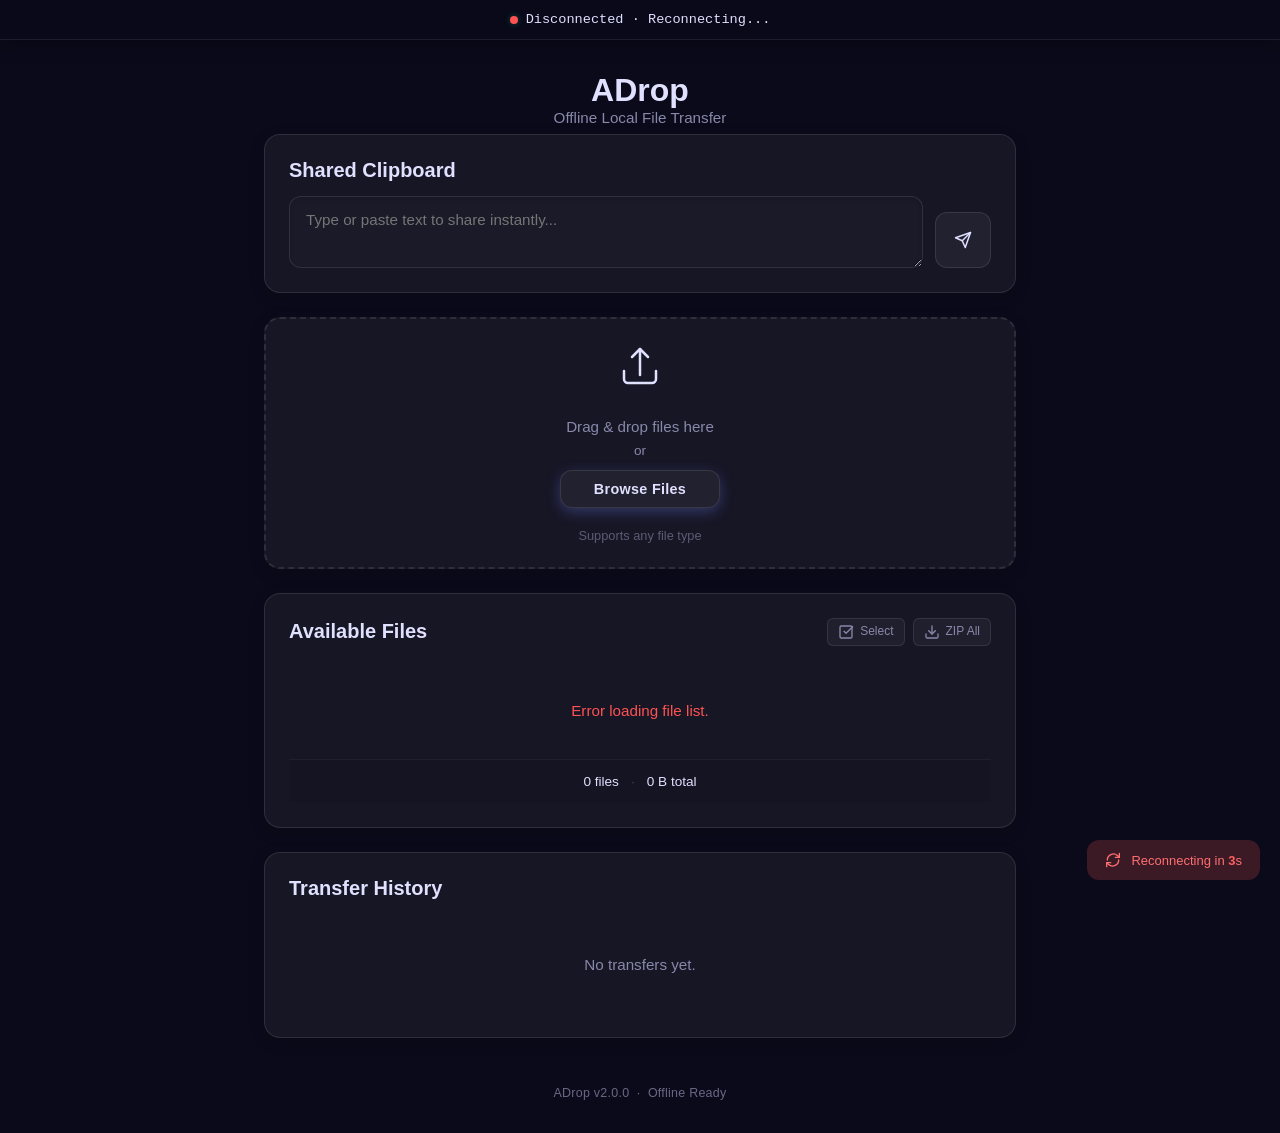
==== commit 78066428: "Update developer name to 'Aman Vishwakarma'" ====
--- a/static/index.html
+++ b/static/index.html
@@ -283,7 +283,7 @@
             <div class="developer-profile-card">
                 <span class="developer-label">DESIGNED &amp; DEVELOPED BY</span>
                 <div class="developer-identity">
-                    <span class="developer-name">Aman</span>
+                    <span class="developer-name">Aman Vishwakarma</span>
                 </div>
                 
                 <div class="credits-socials">
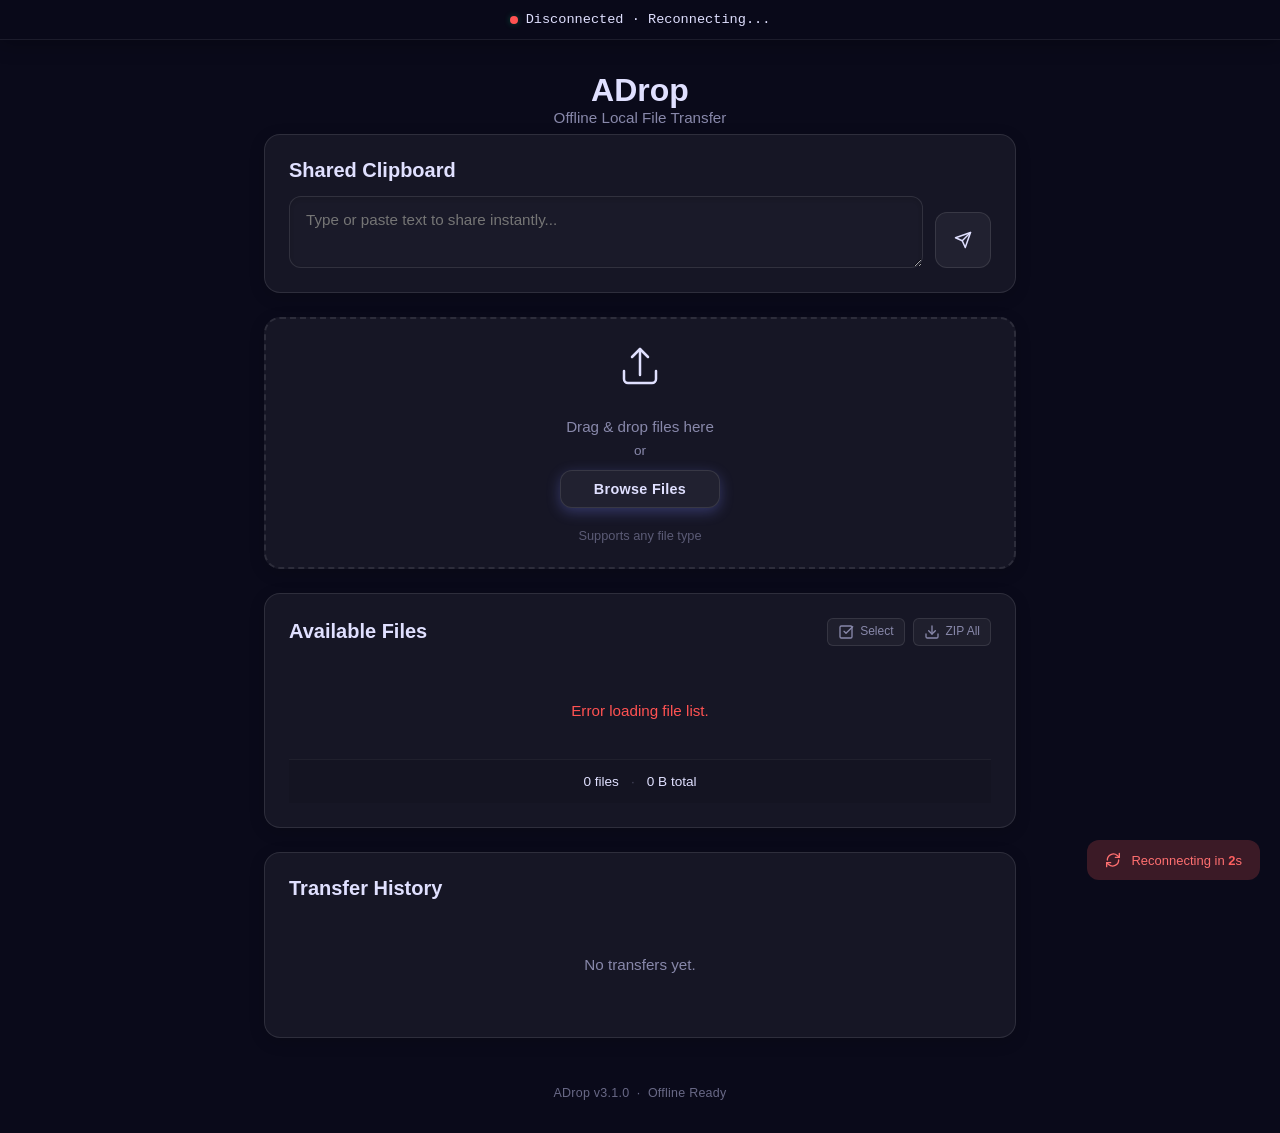
==== commit 4eed2db1: "fix: Update UI footer to v3.1.0 and enable dynamic version sync" ====
--- a/static/index.html
+++ b/static/index.html
@@ -2,7 +2,7 @@
 <html lang="en">
 <head>
     <meta charset="UTF-8">
-    <meta name="viewport" content="width=device-width, initial-scale=1.0, user-scalable=no">
+    <meta name="viewport" content="width=device-width, initial-scale=1.0">
     <meta name="description" content="Ultra-lightweight offline local file sharing between mobile and PC via Hotspot or USB Tethering.">
     <meta name="theme-color" content="#0a0a1a">
     <meta name="color-scheme" content="dark">
@@ -15,7 +15,7 @@
     <link rel="shortcut icon" type="image/x-icon" href="/favicon.ico?v=2">
     <link rel="icon" type="image/png" sizes="32x32" href="/static/logo.png?v=2">
     <link rel="manifest" href="/static/manifest.json">
-    <link rel="apple-touch-icon" href="/static/logo.png?v=2">
+    <link rel="apple-touch-icon" href="/static/icon-192.png">
     <title>ADrop - Offline File Transfer</title>
     <link rel="stylesheet" href="/static/style.css">
 </head>
@@ -209,7 +209,7 @@
         </section>
 
         <footer class="footer">
-            <p class="footer-text">ADrop v2.0.0 &nbsp;·&nbsp; Offline Ready</p>
+            <p class="footer-text" id="footer-text">ADrop v3.1.0 &nbsp;·&nbsp; Offline Ready</p>
         </footer>
 
     </main>
@@ -293,7 +293,7 @@
                     <a href="https://www.linkedin.com/in/amanv-data" target="_blank" rel="noopener noreferrer" class="social-icon" title="LinkedIn (amanv-data)">
                         <svg width="18" height="18" viewBox="0 0 24 24" fill="none" stroke="currentColor" stroke-width="2" stroke-linecap="round" stroke-linejoin="round" class="lucide lucide-linkedin"><path d="M16 8a6 6 0 0 1 6 6v7h-4v-7a2 2 0 0 0-2-2 2 2 0 0 0-2 2v7h-4v-7a6 6 0 0 1 6-6z"/><rect width="4" height="12" x="2" y="9"/><circle cx="4" cy="4" r="2"/></svg>
                     </a>
-                    <a href="https://www.instagram.com/amanvishwakarma0027" target="_blank" rel="noopener noreferrer" class="social-icon" title="Instagram (@amanvishwakarma0027)">
+                    <a href="https://www.instagram.com/amanv_data/" target="_blank" rel="noopener noreferrer" class="social-icon" title="Instagram (@amanv_data)">
                         <svg width="18" height="18" viewBox="0 0 24 24" fill="none" stroke="currentColor" stroke-width="2" stroke-linecap="round" stroke-linejoin="round" class="lucide lucide-instagram"><rect width="20" height="20" x="2" y="2" rx="5" ry="5"/><path d="M16 11.37A4 4 0 1 1 12.63 8 4 4 0 0 1 16 11.37z"/><line x1="17.5" x2="17.51" y1="6.5" y2="6.5"/></svg>
                     </a>
                 </div>
--- a/static/style.css
+++ b/static/style.css
@@ -2007,6 +2007,54 @@
     text-align: center;
 }
 
+/* ── Server Unreachable / IP Changed Recovery Modal ───────── */
+.server-unreachable-content {
+    max-width: 380px;
+}
+
+.server-unreachable-icon {
+    margin-bottom: 16px;
+}
+
+.server-unreachable-hint {
+    font-size: 0.82rem;
+    color: var(--text-secondary);
+    line-height: 1.5;
+    margin-bottom: 24px;
+    opacity: 0.8;
+}
+
+.server-unreachable-actions {
+    flex-direction: column;
+    gap: 10px;
+}
+
+.server-unreachable-actions button {
+    max-width: 100%;
+    width: 100%;
+    padding: 12px 20px;
+    display: flex;
+    align-items: center;
+    justify-content: center;
+    gap: 8px;
+    font-size: 0.9rem;
+    border-radius: 12px;
+    cursor: pointer;
+    transition: background 0.2s ease, border-color 0.2s ease, color 0.2s ease;
+}
+
+.server-unreachable-actions #unreachable-retry-btn {
+    background: rgba(124, 131, 255, 0.1);
+    border: 1px solid rgba(124, 131, 255, 0.25);
+    color: var(--accent);
+}
+
+.server-unreachable-actions #unreachable-retry-btn:hover {
+    background: rgba(124, 131, 255, 0.2);
+    border-color: rgba(124, 131, 255, 0.5);
+    color: var(--accent-hover);
+}
+
 /* ── Completion Sound visual flash ─────────────────────────── */
 @keyframes completionFlash {
     0% { box-shadow: 0 0 0 0 rgba(0,255,102,0.4); }
